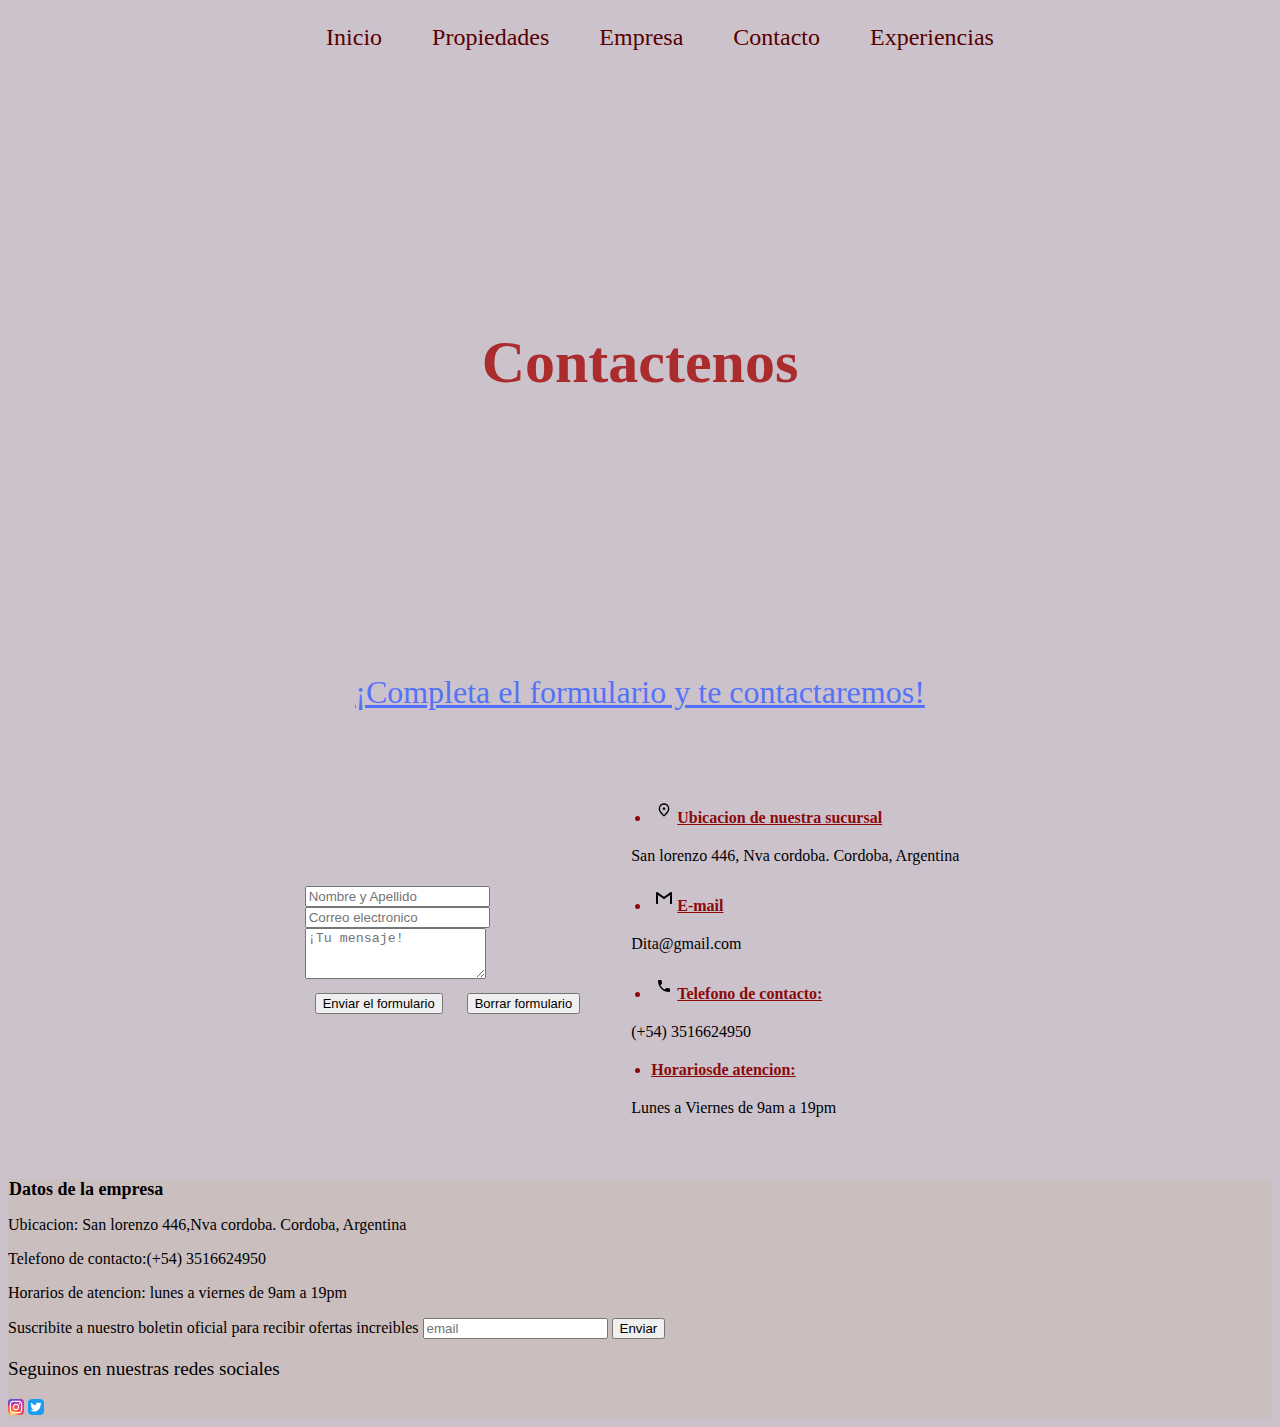
==== pages/contacto.html @ 65e75b8c "first commit" ====
<!DOCTYPE html>
<html lang="en">
<head>
    <meta charset="UTF-8">
    <meta http-equiv="X-UA-Compatible" content="IE=edge">
    <meta name="viewport" content="width=device-width, initial-scale=1.0">
    <link rel="shortcut icon" href="../img/logo dita.jpg" type="image/x-icon">
    <link rel="preconnect" href="https://fonts.googleapis.com">
    <link rel="preconnect" href="https://fonts.gstatic.com" crossorigin>
    <link href="https://fonts.googleapis.com/css2?family=Noto+Serif+Telugu:wght@500&display=swap" rel="stylesheet">
    <link href="https://cdn.jsdelivr.net/npm/bootstrap@5.3.0-alpha3/dist/css/bootstrap.min.css" rel="stylesheet" integrity="sha384-KK94CHFLLe+nY2dmCWGMq91rCGa5gtU4mk92HdvYe+M/SXH301p5ILy+dN9+nJOZ" crossorigin="anonymous">
    <link rel="stylesheet" href="../style.css">
    <title>Contacto</title>
</head>
<body>
    <header>
        <nav>
            <ul>
                <li><a class="nav__enlaces" href="../index.html">Inicio</a></li>
                <li><a class="nav__enlaces" href="propiedades.html">Propiedades</a></li>
                <li><a class="nav__enlaces" href="empresa.html">Empresa</a></li>
                <Li><a class="nav__enlaces" href="contacto.html">Contacto</a></Li>
                <li><a class="nav__enlaces" href="experiencias.html">Experiencias</a></li>
            </ul>
        </nav>
    </header>
    <h1>Contactenos</h1>
    <div class="parrafo">¡Completa el formulario y te contactaremos!</div>
        <main class="main1">
        <div class="main--form">
        <div class=" container mb-3">
            <input type="email" class="form-control" id="exampleFormControlInput1" placeholder="Nombre y Apellido">
        </div>
        <div class=" container mb-3">
            <input type="email" class="form-control" id="exampleFormControlInput1" placeholder="Correo electronico">
        </div>
        <div class=" container mb-3">
            <textarea class="form-control" id="exampleFormControlTextarea1" rows="3" placeholder="¡Tu mensaje!"></textarea>
            </div>
            <div>
            <button class="containermb-4" type="submit">Enviar el formulario</button >
            <button class="containermb-4" type="reset">Borrar formulario</button >
        </div>
    </div>
        <div class="main--datos">
            <div>
            <h2 class="tete"><img class="picture" src="../img/logo ubicacion.svg" alt="logo ubicacion" ">Ubicacion de nuestra sucursal</h2>
            <p>San lorenzo 446, Nva cordoba. Cordoba, Argentina</p>
            
            <h2 class="tete"><img class="picture" src="../img/gmail logo.svg" alt="logo gmail" >E-mail</h2> 
            <p>Dita@gmail.com</p>
            
            <h2 class="tete"><img class="picture" src="../img/phone.svg" alt="logo celular" >Telefono de contacto:</h2> 
            <p>(+54) 3516624950</p>
            <h2 class="tete">Horariosde atencion:</h2> 
            <p> Lunes a Viernes de 9am a 19pm</p>
            </div>
        </div>
    </main>
    <footer>
        <div>
    <h4>Datos de la empresa</h4>
    <p>Ubicacion: San lorenzo 446,Nva cordoba. Cordoba, Argentina</p>
    <p>Telefono de contacto:(+54) 3516624950</p>
    <p>Horarios de atencion: lunes a viernes de 9am a 19pm</p>
        </div>
        <div>
    <label for="boletin">Suscribite a nuestro boletin oficial para recibir ofertas increibles</label>
    <input type="email" id="boletin" placeholder="email">
    <button type="submit"> Enviar</button>
    <p class="redes">Seguinos en nuestras redes sociales</p>
    <a href="https://www.instagram.com/didaprop/" target="_blank"><img src="../img/instagram.svg" alt="logo instagram"></a>
    <a href="https://twitter.com/?lang=es" target="_blank"><img src="../img/twitter.svg" alt="logo tw"></a>
    </div>
    </footer>
    <script src="https://cdn.jsdelivr.net/npm/bootstrap@5.3.0-alpha3/dist/js/bootstrap.bundle.min.js" integrity="sha384-ENjdO4Dr2bkBIFxQpeoTz1HIcje39Wm4jDKdf19U8gI4ddQ3GYNS7NTKfAdVQSZe" crossorigin="anonymous"></script>
</body>
</html>
---- style.css ----
ul{
    color: rgb(0, 0, 0);
    list-style-type: none;
    font-family: inherit;
    font-size:medium;
    text-align:center;
    text-transform:capitalize;
    display: flex;
    flex-direction: column;
    gap: 10px;
    justify-content: center;
    align-content: center;
}

@media (min-width: 768px) and (max-width:1023px) {
    ul{
        display: flex;
        flex-direction: row;
        gap: 30px;
        font-size: large;
    }
}
@media (min-width: 1024px){
    ul{
        display: flex;
        flex-direction: row;
        gap: 50px;
        font-size: x-large
    }
}

.nav__enlaces:hover {
    text-decoration:underline;
}
.nav__enlaces:active{
text-decoration: underline 4px;
}

.nav__enlaces{
    text-decoration:none;
    color: rgb(87, 0, 0);
}

li{
    display: inline;
} 

h1{
    color:rgb(170, 44, 44);
    font-size: 2rem;
    font-family: inherit;
    text-align: center;
    margin: 12rem 3rem;
    justify-content: center;
    align-content: center;

    
}
@media (min-width: 768px) {
    h1 {
        color:rgb(170, 44, 44);
    font-size: 60px;
    font-family:inherit;
    text-align: center;
    margin: 17rem 10rem;
    padding: 5px;
    }
}



footer{
    background-color: rgb(202, 190, 190);
    color: black;
    width: 100%;
}

h4 {
    font-family: inherit;
    font-size: large;
    text-decoration: none;
    text-align: left;
    margin: 1px;
}

.redes{
    font-size: larger;
    font-family: inherit;
}


h2{
    color: rgb(84, 114, 247);
    font-family: inherit;
    text-align: center;
    text-decoration: underline;
}


.lista{
    text-align: left;
    list-style: circle;
    display: block;
}
.main__li--b:hover{
    font-size: larger;
    text-decoration: underline 2px;

}
.main__li--b{
    color: blue;
}

.main__li--a:hover{
    font-size: larger;
    color:white;
    text-decoration: underline 2px;
}
.main__li--b:active{
    text-decoration: underline 4px;
}

.main__li--a{
    color: white;
}
.main__li--a:active{
    text-decoration: underline 4px;
}

.prin {
    color: black;
    list-style-type: square;
    font-family: inherit;
    font-size:medium;
    text-align:center;
    text-transform:capitalize;
    display: flex;
    flex-direction: column;
    gap: 5px;
    justify-content: center;
    align-content: center;
}

.titulos{
    color: rgb(131, 42, 57);
}
#main--tittle{
    color: rgb(131, 42, 57);
    display: flex;
    align-content: center;
    justify-content: center;
    margin-bottom: 30px;
}


.foto1{
    height: 300px;
}

.foto2{
    height: 300px;
}

.foto3{
    height: 300px;
}

.item{
    font-family: inherit;
    font-size: larger;
    text-align: left;
    display: list-item;
    list-style: square;
}

.item2{
    font-family: inherit;
    font-size: large;
    list-style: square;
    display: flex;
    flex-direction: column;
}
.mapa{
    width: 16rem;
    margin: 50px;
}

@media(min-width: 500px) {
    .mapa {width: 65rem;
    margin: 100px;
    }
}
.quesomos{
    color: black;
    font-family: inherit;
    font-size:medium;
    text-align: center;
    word-spacing: 1rem;
}
.mepa{
    color: black;
    font-family: inherit;
    font-size: 1rem;
    text-align: left;
    display: flex;
    flex-direction: row;
    margin-bottom: 30px;
    margin-left: 10px;
    width: 100%;
    height: min-content;
}
@media(min-width: 768px){
    .mepa{color: black;
        font-family: inherit;
        font-size: 1rem;
        text-align: left;
        word-spacing: 1rem;
        display: flex;
        flex-direction: row;
        margin-bottom: 30px;
        margin-left: 10px;}
}


.papa{
    margin-right: 10px;
    text-align: left;
    justify-content: space-around;
    align-content: space-evenly;
}
@media(min-width:768px){
    .papa {
        margin-right: 50px;
        text-align: left;
    }
    }


.valores{
    margin: 50px;
}


.medio{
    color: black;
    font-family: inherit;
    font-size:medium;
    text-align: left;
    display: block;
}
.parrafo{
    color: rgb(84, 114, 247);
    font-size:x-large;
    font-family: inherit;
    text-align: center;
    text-decoration: underline;
    margin-bottom: 50px;
}
@media(min-width:500px) {
    .parrafo{
        color: rgb(84, 114, 247);
        font-size: xx-large;
        font-family: inherit;
        text-align: center;
        text-decoration: underline;
        margin-bottom: 50px;}
}
.picture{
    margin: 5px;
}
form{
    margin-right: 7rem;
    align-content: flex-start;
    justify-content: left;
}


body{
    background-color: rgb(204, 194, 204);
}



#containerluna{
display: grid;
grid-template-areas:
"luna1 luna1 luna2 luna2"
"luna3 luna4 luna4 luna5";
gap: 5px;
padding: 10px;
}

.luna1, .luna2, .luna3, .luna4, .luna5 {
    max-width: 100%;
    background-size:cover;
    background-position:center;
    height: 450px;
}
.luna1{
    background-image: url(img/luna\ de\ alberdi.jpg);
    grid-area: luna1;
    
}
.luna2{
    background-image: url(img/luna\ de\ alberdi\ 2.webp);
    grid-area: luna2;

}

.luna3{
    background-image: url(img/luna\ de\ alberdi\ 3.jpeg);
    grid-area: luna3;

}

.luna4{
    background-image: url(img/luna\ de\ alberdi\ 4.jpg);
    grid-area: luna4;

}

.luna5{
    background-image: url(img/luna\ de\ alberdi\ 5.webp);
    grid-area: luna5;

}

.containermurales{
    display: grid;
    grid-template-areas:
    "murales1 murales1 murales2 murales2"
    "murales3 murales4 murales4 murales5";
    gap: 5px;
    padding: 10px;
}

.murales1, .murales2, .murales3,.murales4, .murales5{
    width: 100%;
    height: 450px;
    background-size: cover;
    background-position:center;
}

.murales1{
    background-image: url(img/losmurales1.jpg);
    grid-area: murales1;
    }

.murales2{
    background-image: url(img/losmurales2\ .jpg);
    grid-area: murales2;
}

.murales3{
    background-image: url(img/losmurales3.jpg);
    grid-area: murales3;
}

.murales4{
    background-image: url(img/losmurales4.jpg);
    grid-area: murales4;
    object-fit: contain;
}

.murales5{
    background-image: url(img/losmurales5.jpg);
    grid-area: murales5;
}

.containerestancia {
    display: grid;
    grid-template-areas:
    "estancia1 estancia1 estancia2 estancia2"
    "estancia3 estancia4 estancia4 estancia5";
    gap: 5px;
    padding: 10px;
}

.estancia1, .estancia2, .estancia3, .estancia4, .estancia5{
    background-size:cover;
    background-position:center;
    height: 450px;
    width: 100%;
}

.estancia1{
    background-image: url(img/estancia\ 1.jpg);
    grid-area: estancia1;
    }

.estancia2{
    background-image: url(img/estancia2.jpg);
    grid-area: estancia2;
}

.estancia3{
    background-image: url(img/estancia3.jpg);
    grid-area: estancia3;
}

.estancia4{
    background-image: url(img/etancia4.jpg);
    grid-area: estancia4;
}

.estancia5{
    background-image: url(img/estancia5.jpg);
    grid-area: estancia5;
}

.tete{
    color: rgb(139, 9, 9);
    font-family: inherit;
    font-size:medium;
    text-align: left;
    margin:20px;
    display: list-item;
    list-style:disc 
}
.card{
background-color: rgb(255, 216, 216);
}
.containerpadre-cards{
    display: flex;
    flex-direction: column;
    justify-content: center;
    align-content: center;
    align-items: center;
    justify-items: center;
    gap: 15px;
    margin:50px auto;
    }
    
    @media(min-width:768px){
        .containerpadre-cards {
            flex-direction: row;
            justify-content: space-around;
            align-content: start;
            margin:50px auto;
        }
    }

    .main1{display: flex;
        flex-direction: column-reverse;
        align-items: center;
        align-content: center;
        justify-content: center;
        justify-items: center;
        gap: 25px;
        margin-bottom: 40px;
    }
    .main--datos{
        margin: 1rem;
    }
    .containermb-4{
        font-size: smaller;
        margin:0 auto;
        align-items: center;
        justify-items: center;
        align-content: center;
        justify-content: center;
    }
    .containermb-4:active{
        background-color: cadetblue;
    }
@media(min-width:625px){
    .main1{
        display: flex;
        flex-direction: row;
        align-items: center;
        justify-content: center;
        gap: 25px;
        margin-bottom: 30px;
    }
    .containermb-4{
    font-size: small;
    margin: 10px;
    }
    
}
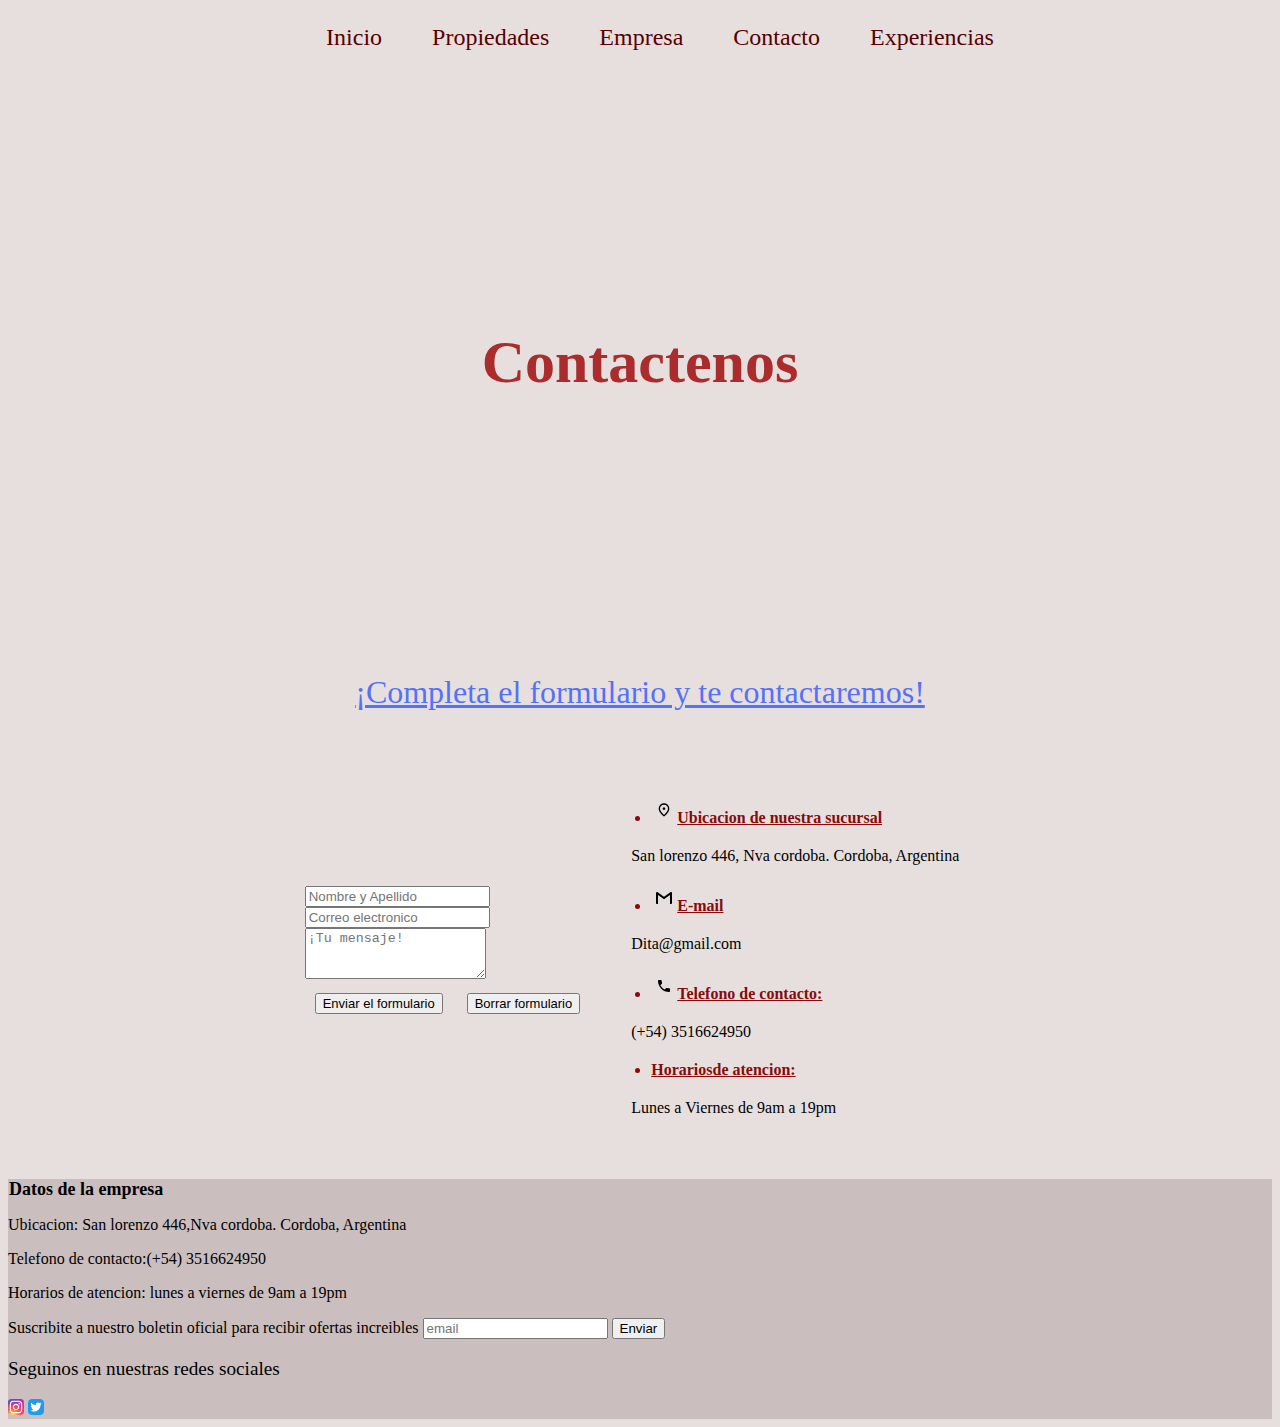
==== commit b575b7c7: "second change" ====
--- a/pages/contacto.html
+++ b/pages/contacto.html
@@ -4,13 +4,15 @@
     <meta charset="UTF-8">
     <meta http-equiv="X-UA-Compatible" content="IE=edge">
     <meta name="viewport" content="width=device-width, initial-scale=1.0">
+    <meta name="description" content="Aqui podran rellenar el formulario de contacto y te contactaremos a la brevedad posible para solucionar tus dudas y/o inconvenientes">
+    <meta name="keywords" content="Alquiler, Reseñas, comentarios, Vacaciones, Estadia, Inmobiliaria, Casas, reseñas, Alojamiento, Formulario de contacto, contacto, ayuda">
     <link rel="shortcut icon" href="../img/logo dita.jpg" type="image/x-icon">
     <link rel="preconnect" href="https://fonts.googleapis.com">
     <link rel="preconnect" href="https://fonts.gstatic.com" crossorigin>
     <link href="https://fonts.googleapis.com/css2?family=Noto+Serif+Telugu:wght@500&display=swap" rel="stylesheet">
     <link href="https://cdn.jsdelivr.net/npm/bootstrap@5.3.0-alpha3/dist/css/bootstrap.min.css" rel="stylesheet" integrity="sha384-KK94CHFLLe+nY2dmCWGMq91rCGa5gtU4mk92HdvYe+M/SXH301p5ILy+dN9+nJOZ" crossorigin="anonymous">
     <link rel="stylesheet" href="../style.css">
-    <title>Contacto</title>
+    <title>Dita | Contacto</title>
 </head>
 <body>
     <header>
--- a/style.css
+++ b/style.css
@@ -152,6 +152,95 @@
     margin-bottom: 30px;
 }
 
+.testimonios{
+    display: flex;
+    flex-direction: column;
+    align-items: center;
+    align-content: center;
+    margin-bottom: 50px;
+    width: 100%;
+}
+
+@media (min-width:768px) {
+    .testimonios {
+        display: flex;
+        flex-direction: row;
+}
+}
+.testimonios__header{
+margin: 50px 0px;
+padding: 10px 20px;
+display: flex;
+flex-direction: row;
+justify-content: center;
+align-items: center;
+}
+
+.testimonios__header h1{
+    font-size: 2.9rem;
+    font-weight: 500;
+    padding: 20px 10px;
+}
+.testimonios_contenedor{
+    display: flex;
+    justify-content: center;
+    align-items: center;
+    flex-wrap: wrap ¡important;
+    width: 100%;
+}
+
+.testimonios__caja{
+    width: 300px;
+    box-shadow: 2px 2px 30px rgba ( 0, 0, 0, 0.1);
+    background-color: rgb(245, 195, 195);
+    padding: 20px;
+    margin: 15px;
+}
+@media (min-width:425px) {
+    .testimonios__caja {
+        width: 400px}
+}
+.perfil-img{
+    width: 50px;
+    height: 50px;
+    border-radius: 50%;
+    overflow: hidden;
+    margin-right: 30px;
+}
+.perfil-img img{
+    width: 100%;
+    object-fit: center;
+}
+
+.perfil{
+    display: flex;
+    align-items: center;
+}
+
+.name-user{
+    display: flex;
+    flex-direction: column;
+}
+
+.name.user strong{
+    color:#3d3d3d;
+    font-size: 1.3rem;
+
+}
+.name.user span{
+    color: #979797;
+    font-size: 1.1rem;
+}
+.caja-top{
+    display: flex;
+    justify-content: space-between;
+    align-items: center;
+    margin-bottom: 20px;
+}
+.comentarios__clientes{
+    color:#4b4b44;
+}
+
 
 .foto1{
     height: 300px;
@@ -186,16 +275,17 @@
 }
 
 @media(min-width: 500px) {
-    .mapa {width: 65rem;
-    margin: 100px;
-    }
+    .mapa {
+        width: 65rem;
+        margin: 100px;
+        }
 }
 .quesomos{
     color: black;
     font-family: inherit;
     font-size:medium;
     text-align: center;
-    word-spacing: 1rem;
+    margin:5px;
 }
 .mepa{
     color: black;
@@ -203,18 +293,19 @@
     font-size: 1rem;
     text-align: left;
     display: flex;
-    flex-direction: row;
+    flex-direction: column;
     margin-bottom: 30px;
     margin-left: 10px;
-    width: 100%;
     height: min-content;
-}
+    gap:5px
+}
+
 @media(min-width: 768px){
     .mepa{color: black;
         font-family: inherit;
         font-size: 1rem;
+        flex-direction: row;
         text-align: left;
-        word-spacing: 1rem;
         display: flex;
         flex-direction: row;
         margin-bottom: 30px;
@@ -276,10 +367,8 @@
 
 
 body{
-    background-color: rgb(204, 194, 204);
-}
-
-
+    background-color: rgb(230, 223, 222);
+}
 
 #containerluna{
 display: grid;
@@ -287,14 +376,26 @@
 "luna1 luna1 luna2 luna2"
 "luna3 luna4 luna4 luna5";
 gap: 5px;
-padding: 10px;
+margin:0 auto;
+margin-bottom: 20px;
+width: 80%;
 }
 
 .luna1, .luna2, .luna3, .luna4, .luna5 {
-    max-width: 100%;
+    width: 100%;
     background-size:cover;
     background-position:center;
-    height: 450px;
+    height: 170px;
+}
+@media(min-width:500px){
+    .luna1, .luna2, .luna3, .luna4, .luna5 {
+        height: 250px;
+    }
+}
+@media(min-width:768px){
+    .luna1, .luna2, .luna3, .luna4, .luna5 {
+        height: 350px;
+    }
 }
 .luna1{
     background-image: url(img/luna\ de\ alberdi.jpg);
@@ -326,19 +427,32 @@
 }
 
 .containermurales{
-    display: grid;
+    display:grid;
     grid-template-areas:
     "murales1 murales1 murales2 murales2"
     "murales3 murales4 murales4 murales5";
     gap: 5px;
-    padding: 10px;
+    margin:0 auto;
+    margin-bottom: 20px;
+    width: 80%;
 }
 
 .murales1, .murales2, .murales3,.murales4, .murales5{
     width: 100%;
-    height: 450px;
+    height: 170px;
     background-size: cover;
     background-position:center;
+}
+
+@media(min-width:500px){
+    .murales1, .murales2, .murales3,.murales4, .murales5{
+        height: 250px;
+    }
+}
+@media(min-width:768px){
+    .murales1, .murales2, .murales3,.murales4, .murales5{
+        height: 350px;
+    }
 }
 
 .murales1{
@@ -359,7 +473,7 @@
 .murales4{
     background-image: url(img/losmurales4.jpg);
     grid-area: murales4;
-    object-fit: contain;
+    object-fit: cover;
 }
 
 .murales5{
@@ -373,14 +487,26 @@
     "estancia1 estancia1 estancia2 estancia2"
     "estancia3 estancia4 estancia4 estancia5";
     gap: 5px;
-    padding: 10px;
+    margin:0 auto;
+    margin-bottom: 20px;
+    width: 80%;
 }
 
 .estancia1, .estancia2, .estancia3, .estancia4, .estancia5{
     background-size:cover;
     background-position:center;
-    height: 450px;
+    height: 170px;
     width: 100%;
+}
+@media(min-width:500px){
+    .estancia1, .estancia2, .estancia3, .estancia4, .estancia5{
+        height: 250px;
+    }
+}
+@media(min-width:768px){
+    .estancia1, .estancia2, .estancia3, .estancia4, .estancia5{
+        height: 350px;
+    }
 }
 
 .estancia1{
@@ -477,4 +603,4 @@
     margin: 10px;
     }
     
-}
+}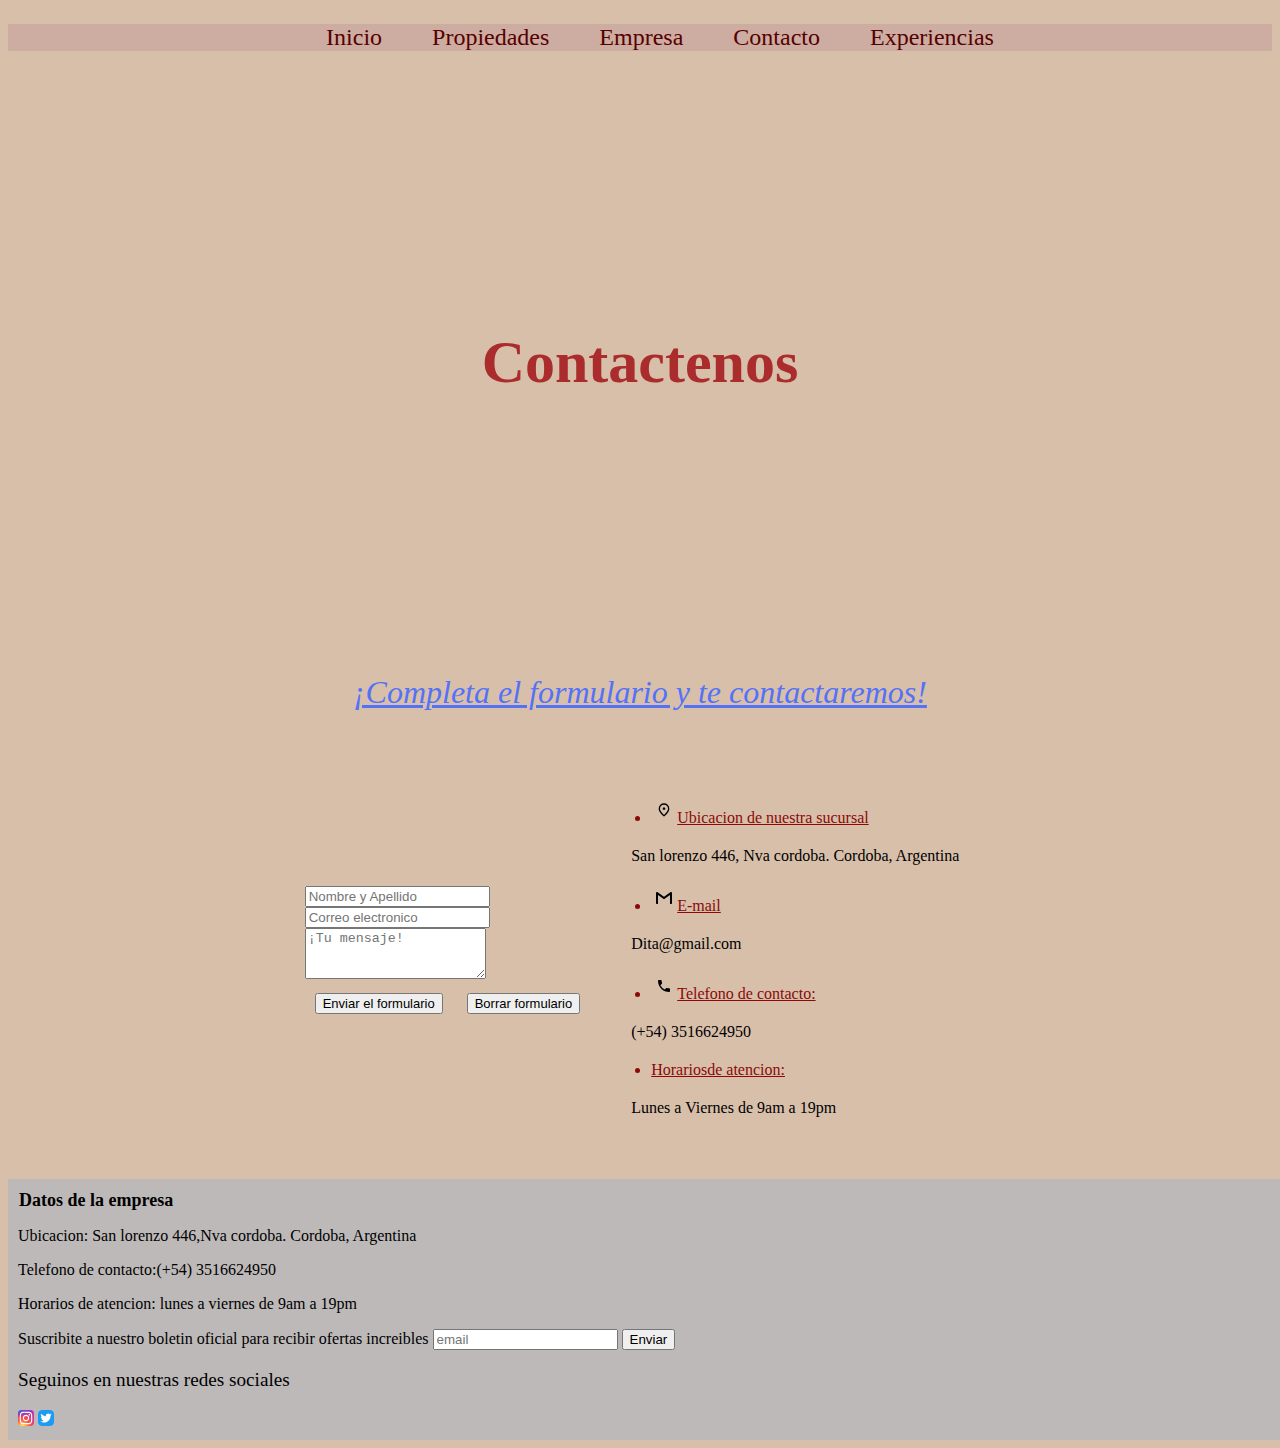
==== commit 3b4a41e8: "first commit" ====
--- a/pages/contacto.html
+++ b/pages/contacto.html
@@ -11,7 +11,7 @@
     <link rel="preconnect" href="https://fonts.gstatic.com" crossorigin>
     <link href="https://fonts.googleapis.com/css2?family=Noto+Serif+Telugu:wght@500&display=swap" rel="stylesheet">
     <link href="https://cdn.jsdelivr.net/npm/bootstrap@5.3.0-alpha3/dist/css/bootstrap.min.css" rel="stylesheet" integrity="sha384-KK94CHFLLe+nY2dmCWGMq91rCGa5gtU4mk92HdvYe+M/SXH301p5ILy+dN9+nJOZ" crossorigin="anonymous">
-    <link rel="stylesheet" href="../style.css">
+    <link rel="stylesheet" href="../css/styles.css">
     <title>Dita | Contacto</title>
 </head>
 <body>
@@ -26,8 +26,8 @@
             </ul>
         </nav>
     </header>
-    <h1>Contactenos</h1>
-    <div class="parrafo">¡Completa el formulario y te contactaremos!</div>
+    <h1><strong>Contactenos</strong></h1>
+    <div class="parrafo"><em>¡Completa el formulario y te contactaremos!</em></div>
         <main class="main1">
         <div class="main--form">
         <div class=" container mb-3">
--- a/css/styles.css
+++ b/css/styles.css
@@ -0,0 +1,597 @@
+@charset "UTF-8";
+.main__li--a {
+  color: white;
+}
+.main__li--a:hover {
+  font-size: larger;
+  text-decoration: underline 2px;
+}
+.main__li--a:hover:active {
+  text-decoration: underline 4px;
+}
+
+.prin {
+  color: black;
+  list-style-type: square;
+  font-family: inherit;
+  font-size: medium;
+  text-align: center;
+  text-transform: capitalize;
+  display: flex;
+  flex-direction: column;
+  gap: 5px;
+  justify-content: center;
+  align-content: center;
+}
+.prin .item {
+  font-family: inherit;
+  font-size: larger;
+  text-align: left;
+  display: list-item;
+  list-style: square;
+}
+
+.containerpadre-cards {
+  display: flex;
+  flex-direction: column;
+  justify-content: center;
+  align-content: center;
+  align-items: center;
+  justify-items: center;
+  gap: 15px;
+  margin: 50px auto;
+}
+
+@media (min-width: 768px) {
+  .containerpadre-cards {
+    flex-direction: row;
+    justify-content: space-around;
+    align-content: start;
+    margin: 50px auto;
+  }
+}
+.card {
+  background-color: rgba(215, 233, 220, 0.9098039216);
+}
+
+#main--tittle {
+  color: rgb(131, 42, 57);
+  display: flex;
+  align-content: center;
+  justify-content: center;
+  margin-bottom: 30px;
+}
+
+.item2 {
+  font-family: inherit;
+  font-size: large;
+  list-style: square;
+  display: flex;
+  flex-direction: column;
+}
+
+.main__li--b {
+  color: blue;
+}
+.main__li--b:hover {
+  font-size: larger;
+  text-decoration: underline 2px;
+}
+.main__li--b:hover:active {
+  text-decoration: underline 4px;
+}
+
+.mapa {
+  width: 16rem;
+  margin: 50px;
+}
+
+@media (min-width: 500px) {
+  .mapa {
+    width: 65rem;
+    margin: 100px;
+  }
+}
+.testimonios {
+  display: flex;
+  flex-direction: column;
+  align-items: center;
+  align-content: center;
+  margin-bottom: 50px;
+  width: 100%;
+}
+
+@media (min-width: 768px) {
+  .testimonios {
+    display: flex;
+    flex-direction: row;
+  }
+}
+.testimonios__header {
+  margin: 50px 0px;
+  padding: 10px 20px;
+  display: flex;
+  flex-direction: row;
+  justify-content: center;
+  align-items: center;
+}
+.testimonios__header .h1 {
+  font-size: 2.9rem;
+  font-weight: 500;
+  padding: 20px 10px;
+}
+
+.testimonios_contenedor {
+  display: flex;
+  justify-content: center;
+  align-items: center;
+  flex-wrap: wrap ¡important;
+  width: 100%;
+}
+
+.testimonios__caja {
+  width: 300px;
+  box-shadow: 2px 2px 30px rgba 0, 0, 0, 0.1;
+  background-color: rgba(215, 233, 220, 0.9098039216);
+  padding: 20px;
+  margin: 15px;
+}
+
+@media (min-width: 425px) {
+  .testimonios__caja {
+    width: 400px;
+  }
+}
+.perfil-img {
+  width: 50px;
+  height: 50px;
+  border-radius: 50%;
+  overflow: hidden;
+  margin-right: 30px;
+}
+
+.perfil-img img {
+  width: 100%;
+  object-fit: center;
+}
+
+.perfil {
+  display: flex;
+  align-items: center;
+}
+
+.name-user {
+  display: flex;
+  flex-direction: column;
+}
+
+.name.user strong {
+  color: #3d3d3d;
+  font-size: 1.3rem;
+}
+
+.name.user span {
+  color: #979797;
+  font-size: 1.1rem;
+}
+
+.caja-top {
+  display: flex;
+  justify-content: space-between;
+  align-items: center;
+  margin-bottom: 20px;
+}
+
+.comentarios__clientes {
+  color: #4b4b44;
+}
+
+.foto1 {
+  height: 300px;
+}
+
+.foto2 {
+  height: 300px;
+}
+
+.foto3 {
+  height: 300px;
+}
+
+.quesomos {
+  color: black;
+  font-family: inherit;
+  font-size: medium;
+  text-align: center;
+  margin: 5px;
+}
+
+.mepa {
+  color: black;
+  font-family: inherit;
+  font-size: 1rem;
+  text-align: left;
+  display: flex;
+  flex-direction: column;
+  margin-bottom: 30px;
+  margin-left: 10px;
+  height: min-content;
+  gap: 5px;
+}
+
+@media (min-width: 768px) {
+  .mepa {
+    color: black;
+    font-family: inherit;
+    font-size: 1rem;
+    flex-direction: row;
+    text-align: left;
+    display: flex;
+    flex-direction: row;
+    margin-bottom: 30px;
+    margin-left: 10px;
+  }
+}
+.papa {
+  margin-right: 10px;
+  text-align: left;
+  justify-content: space-around;
+  align-content: space-evenly;
+}
+
+@media (min-width: 768px) {
+  .papa {
+    margin-right: 50px;
+    text-align: left;
+  }
+}
+.valores {
+  margin: 50px;
+  font-weight: 500;
+}
+
+.medio {
+  color: black;
+  font-family: inherit;
+  font-size: medium;
+  text-align: left;
+  display: block;
+}
+
+.parrafo {
+  color: rgb(84, 114, 247);
+  font-size: x-large;
+  font-family: inherit;
+  text-align: center;
+  text-decoration: underline;
+  margin-bottom: 50px;
+  font-weight: 500;
+}
+
+@media (min-width: 500px) {
+  .parrafo {
+    font-size: xx-large;
+  }
+}
+.main1 {
+  display: flex;
+  flex-direction: column-reverse;
+  align-items: center;
+  align-content: center;
+  justify-content: center;
+  justify-items: center;
+  gap: 25px;
+  margin-bottom: 40px;
+}
+
+.main--datos {
+  margin: 1rem;
+}
+
+.containermb-4 {
+  font-size: small;
+  margin: 10px;
+  align-items: center;
+  justify-items: center;
+  align-content: center;
+  justify-content: center;
+}
+.containermb-4:active {
+  background-color: cadetblue;
+}
+
+@media (min-width: 625px) {
+  .main1 {
+    display: flex;
+    flex-direction: row;
+    align-items: center;
+    justify-content: center;
+    gap: 25px;
+    margin-bottom: 30px;
+  }
+}
+form {
+  margin-right: 7rem;
+  align-content: flex-start;
+  justify-content: left;
+}
+
+.picture {
+  margin: 5px;
+}
+
+.tete {
+  color: rgb(139, 9, 9);
+  font-family: inherit;
+  font-size: medium;
+  text-align: left;
+  margin: 20px;
+  display: list-item;
+  list-style: disc;
+}
+
+header {
+  background-color: rgba(141, 74, 119, 0.1529411765);
+}
+
+ul {
+  color: rgb(0, 0, 0);
+  list-style-type: none;
+  font-family: inherit;
+  font-size: medium;
+  text-align: center;
+  text-transform: capitalize;
+  display: flex;
+  flex-direction: column;
+  gap: 10px;
+  justify-content: center;
+  align-content: center;
+}
+
+@media (min-width: 768px) and (max-width: 1023px) {
+  ul {
+    display: flex;
+    flex-direction: row;
+    gap: 30px;
+    font-size: large;
+  }
+}
+@media (min-width: 1024px) {
+  ul {
+    display: flex;
+    flex-direction: row;
+    gap: 50px;
+    font-size: x-large;
+  }
+}
+.nav__enlaces {
+  text-decoration: none;
+  color: rgb(87, 0, 0);
+}
+.nav__enlaces:hover {
+  text-decoration: underline;
+}
+.nav__enlaces:active {
+  text-decoration: underline 4px;
+}
+
+li {
+  display: inline;
+}
+
+h1 {
+  color: rgb(170, 44, 44);
+  font-size: 2rem;
+  font-family: inherit;
+  text-align: center;
+  margin: 12rem 3rem;
+  justify-content: center;
+  align-content: center;
+}
+
+@media (min-width: 768px) {
+  h1 {
+    color: rgb(170, 44, 44);
+    font-size: 60px;
+    font-family: inherit;
+    text-align: center;
+    margin: 17rem 10rem;
+    padding: 5px;
+  }
+}
+footer {
+  padding: 10px;
+  color: black;
+  width: 100%;
+  background-color: #bdb9b9;
+}
+
+h4 {
+  font-family: inherit;
+  font-size: large;
+  text-decoration: none;
+  text-align: left;
+  margin: 1px;
+}
+
+.redes {
+  font-size: larger;
+  font-family: inherit;
+}
+
+h2 {
+  color: rgb(84, 114, 247);
+  font-family: inherit;
+  text-align: center;
+  text-decoration: underline;
+  font-weight: 500;
+}
+
+body {
+  background-color: #D8BFAA;
+}
+#containerluna{
+  display: grid;
+  grid-template-areas:
+  "luna1 luna1 luna2 luna2"
+  "luna3 luna4 luna4 luna5";
+  gap: 5px;
+  margin:0 auto;
+  margin-bottom: 20px;
+  width: 80%;
+  }
+  
+  .luna1, .luna2, .luna3, .luna4, .luna5 {
+      width: 100%;
+      background-size:cover;
+      background-position:center;
+      height: 170px;
+  }
+  @media(min-width:500px){
+      .luna1, .luna2, .luna3, .luna4, .luna5 {
+          height: 250px;
+      }
+  }
+  @media(min-width:768px){
+      .luna1, .luna2, .luna3, .luna4, .luna5 {
+          height: 350px;
+      }
+  }
+  .luna1{
+      background-image: url(../img/luna\ de\ alberdi.jpg);
+      grid-area: luna1;
+      
+  }
+  .luna2{
+      background-image: url(../img/luna\ de\ alberdi\ 2.webp);
+      grid-area: luna2;
+  
+  }
+  
+  .luna3{
+      background-image: url(../img/luna\ de\ alberdi\ 3.jpeg);
+      grid-area: luna3;
+  
+  }
+  
+  .luna4{
+      background-image: url(../img/luna\ de\ alberdi\ 4.jpg);
+      grid-area: luna4;
+  
+  }
+  
+  .luna5{
+      background-image: url(../img/luna\ de\ alberdi\ 5.webp);
+      grid-area: luna5;
+  
+  }
+  
+  .containermurales{
+      display:grid;
+      grid-template-areas:
+      "murales1 murales1 murales2 murales2"
+      "murales3 murales4 murales4 murales5";
+      gap: 5px;
+      margin:0 auto;
+      margin-bottom: 20px;
+      width: 80%;
+  }
+  
+  .murales1, .murales2, .murales3,.murales4, .murales5{
+      width: 100%;
+      height: 170px;
+      background-size: cover;
+      background-position:center;
+  }
+  
+  @media(min-width:500px){
+      .murales1, .murales2, .murales3,.murales4, .murales5{
+          height: 250px;
+      }
+  }
+  @media(min-width:768px){
+      .murales1, .murales2, .murales3,.murales4, .murales5{
+          height: 350px;
+      }
+  }
+  
+  .murales1{
+      background-image: url(../img/losmurales1.jpg);
+      grid-area: murales1;
+      }
+  
+  .murales2{
+      background-image: url(../img/losmurales2\ .jpg);
+      grid-area: murales2;
+  }
+  
+  .murales3{
+      background-image: url(../img/losmurales3.jpg);
+      grid-area: murales3;
+  }
+  
+  .murales4{
+      background-image: url(../img/losmurales4.jpg);
+      grid-area: murales4;
+      object-fit: cover;
+  }
+  
+  .murales5{
+      background-image: url(../img/losmurales5.jpg);
+      grid-area: murales5;
+  }
+  
+  .containerestancia {
+      display: grid;
+      grid-template-areas:
+      "estancia1 estancia1 estancia2 estancia2"
+      "estancia3 estancia4 estancia4 estancia5";
+      gap: 5px;
+      margin:0 auto;
+      margin-bottom: 20px;
+      width: 80%;
+  }
+  
+  .estancia1, .estancia2, .estancia3, .estancia4, .estancia5{
+      background-size:cover;
+      background-position:center;
+      height: 170px;
+      width: 100%;
+  }
+  @media(min-width:500px){
+      .estancia1, .estancia2, .estancia3, .estancia4, .estancia5{
+          height: 250px;
+      }
+  }
+  @media(min-width:768px){
+      .estancia1, .estancia2, .estancia3, .estancia4, .estancia5{
+          height: 350px;
+      }
+  }
+  
+  .estancia1{
+      background-image: url(../img/estancia\ 1.jpg);
+      grid-area: estancia1;
+      }
+  
+  .estancia2{
+      background-image: url(../img/estancia2.jpg);
+      grid-area: estancia2;
+  }
+  
+  .estancia3{
+      background-image: url(../img/estancia3.jpg);
+      grid-area: estancia3;
+  }
+  
+  .estancia4{
+      background-image: url(../img/etancia4.jpg);
+      grid-area: estancia4;
+  }
+  
+  .estancia5{
+      background-image: url(../img/estancia5.jpg);
+      grid-area: estancia5;
+  }
+
+/*# sourceMappingURL=styles.css.map */
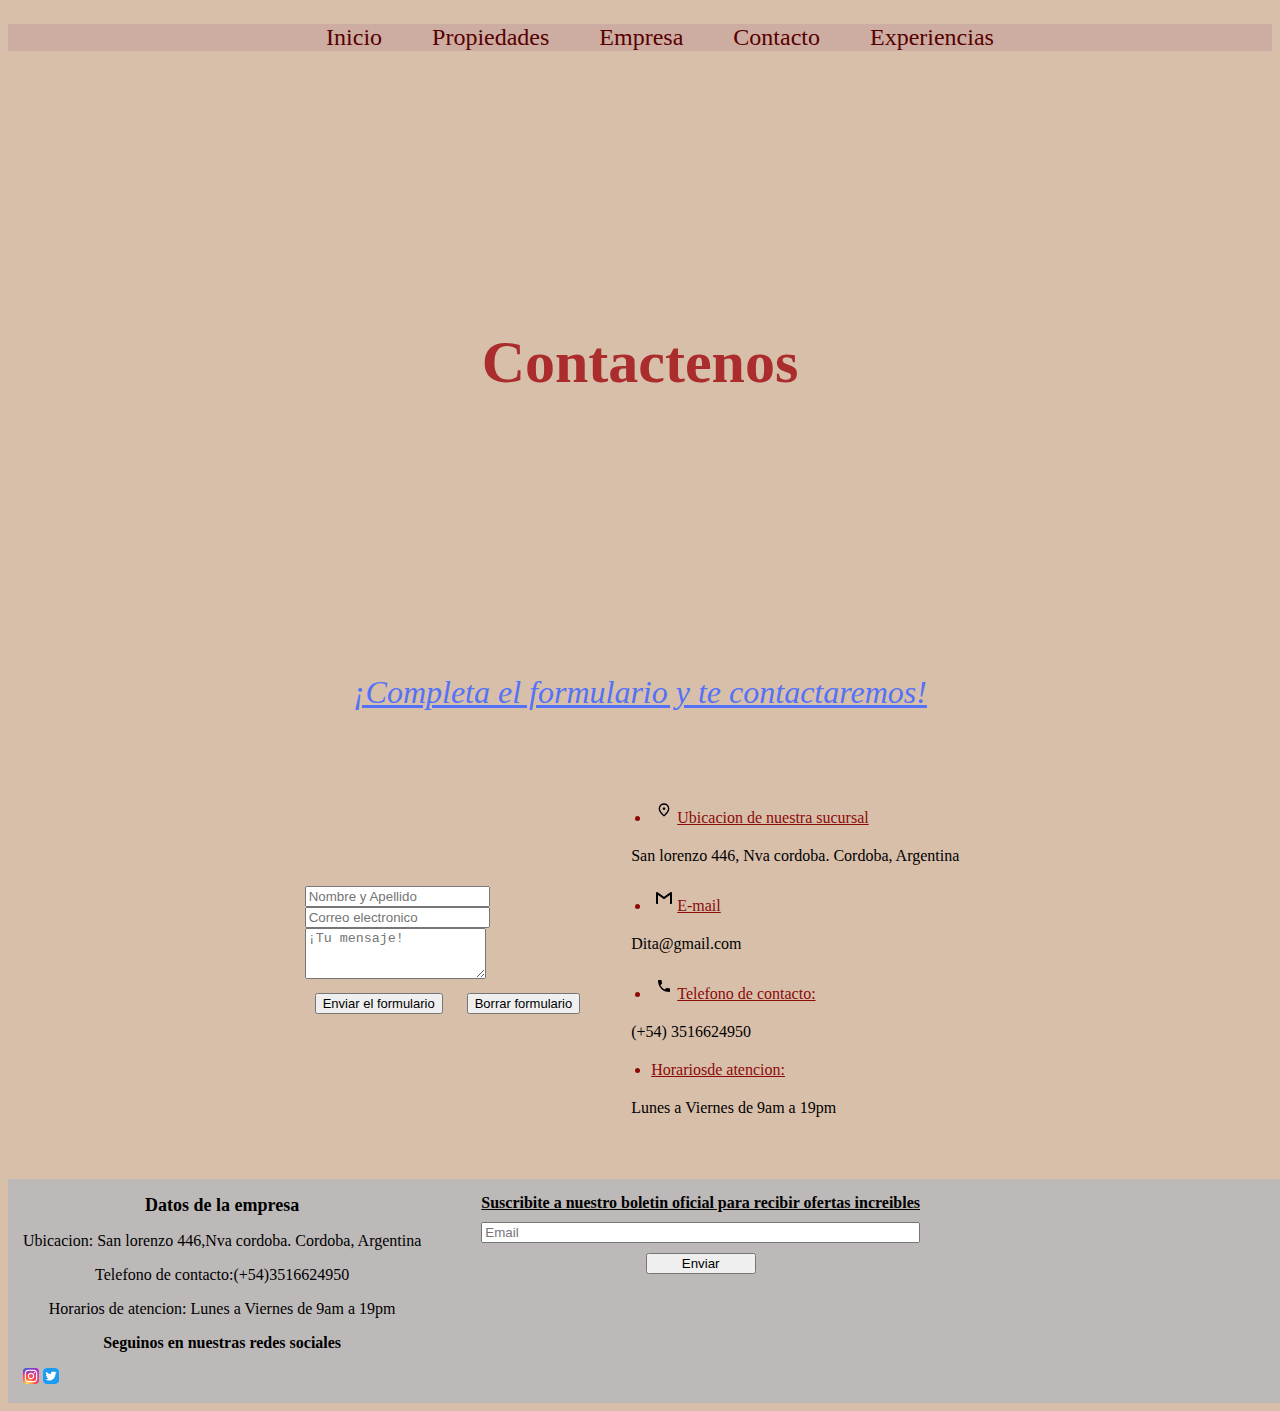
==== commit 1d957888: "second change" ====
--- a/pages/contacto.html
+++ b/pages/contacto.html
@@ -60,19 +60,21 @@
         </div>
     </main>
     <footer>
-        <div>
+        <div class="footer__container">
+    <div class="footer__info--div1">
     <h4>Datos de la empresa</h4>
     <p>Ubicacion: San lorenzo 446,Nva cordoba. Cordoba, Argentina</p>
-    <p>Telefono de contacto:(+54) 3516624950</p>
-    <p>Horarios de atencion: lunes a viernes de 9am a 19pm</p>
-        </div>
-        <div>
-    <label for="boletin">Suscribite a nuestro boletin oficial para recibir ofertas increibles</label>
-    <input type="email" id="boletin" placeholder="email">
-    <button type="submit"> Enviar</button>
+    <p>Telefono de contacto:(+54)3516624950</p>
+    <p>Horarios de atencion: Lunes a Viernes de 9am a 19pm</p>
     <p class="redes">Seguinos en nuestras redes sociales</p>
     <a href="https://www.instagram.com/didaprop/" target="_blank"><img src="../img/instagram.svg" alt="logo instagram"></a>
     <a href="https://twitter.com/?lang=es" target="_blank"><img src="../img/twitter.svg" alt="logo tw"></a>
+    </div>
+    <div class="footer__info--div2" >
+    <label class="label" for="boletin">Suscribite a nuestro boletin oficial para recibir ofertas increibles</label>
+    <input type="email" id="boletin" placeholder="Email">
+    <button class="boletin"type="submit"> Enviar</button>
+    </div>
     </div>
     </footer>
     <script src="https://cdn.jsdelivr.net/npm/bootstrap@5.3.0-alpha3/dist/js/bootstrap.bundle.min.js" integrity="sha384-ENjdO4Dr2bkBIFxQpeoTz1HIcje39Wm4jDKdf19U8gI4ddQ3GYNS7NTKfAdVQSZe" crossorigin="anonymous"></script>
--- a/css/styles.css
+++ b/css/styles.css
@@ -400,23 +400,61 @@
   }
 }
 footer {
-  padding: 10px;
+  padding: 15px;
   color: black;
   width: 100%;
   background-color: #bdb9b9;
 }
 
+.footer__container{
+  display: flex;
+  flex-direction: row;
+  gap:60px;
+}
+@media (max-width:410px){
+  .footer__container{
+    flex-direction: column;
+  }
+}
+.footer__info--div1, .h4{
+  align-items: center;
+  justify-items: center;
+}
+.footer__info--div2{
+  display: flex;
+  flex-direction: column;
+  gap: 10px;
+}
+.boletin{
+  width: 25%;
+  margin:0 auto;
+}
+.boletin:hover{
+  background-color:rgba(248, 181, 181, 0.418)
+}
+.boletin:active{
+  font-size: larger;
+}
+.label{
+  font-family: inherit;
+  font-size: medium;
+  text-decoration: underline;
+  font-weight: bold;
+}
 h4 {
   font-family: inherit;
   font-size: large;
   text-decoration: none;
   text-align: left;
   margin: 1px;
+  margin-bottom: 5px;
+  font-weight: bold;
 }
 
 .redes {
-  font-size: larger;
-  font-family: inherit;
+  font-size: medium;
+  font-family: inherit;
+  font-weight: bold;
 }
 
 h2 {
